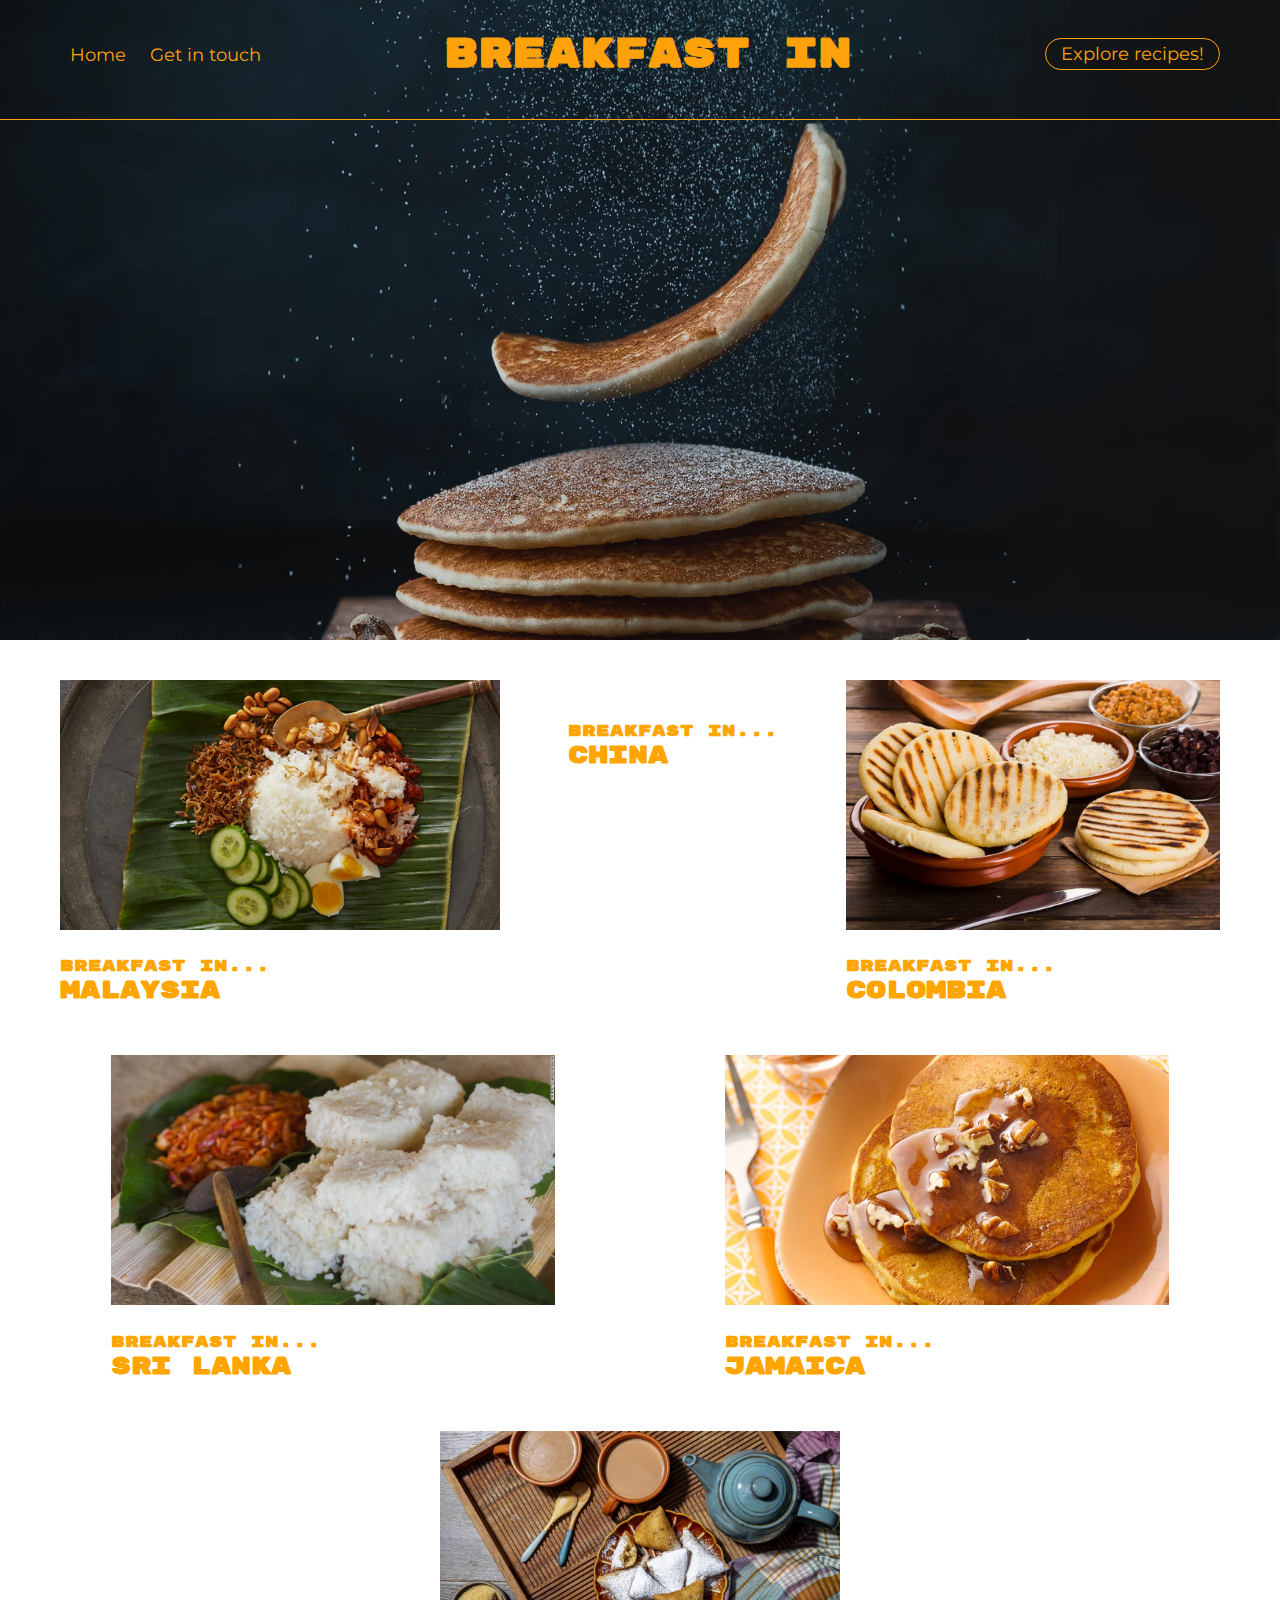
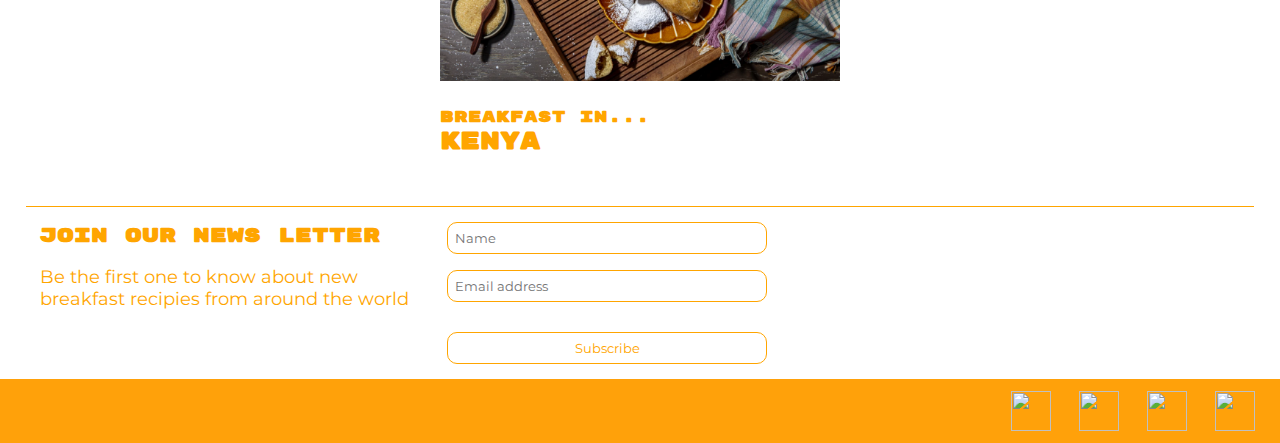
==== index.html @ 754f5e08 "Try index.html for publishing" ====
<!DOCTYPE html>
<html lang="en">
<head>
    <meta charset="UTF-8">
    <meta http-equiv="X-UA-Compatible" content="IE=edge">
    <meta name="viewport" content="width=device-width, initial-scale=1.0">
    <title>Breakfast in...</title>
    <link rel="stylesheet" href="./index.css/index.css">
    <link rel="stylesheet" href="./Breakfast-In-code 2/Breakfast-In/css/navbar.css">
    <link rel="preconnect" href="https://fonts.googleapis.com"> 
<link rel="preconnect" href="https://fonts.gstatic.com" crossorigin> 
<link href="https://fonts.googleapis.com/css2?family=Montserrat:wght@100;200;300;400&family=Rubik+Mono+One&display=swap" rel="stylesheet">
<script src="home.js"></script>
<link rel="stylesheet" href="https://cdnjs.cloudflare.com/ajax/libs/font-awesome/4.7.0/css/font-awesome.min.css">
</head>
<body>

    <!--HERO-->
    <div class="hero-image">
        <navbar>
            <div class="left-menu">
              <a href="Home.html"><p>Home</p></a>
              <a href="getintouch.html"><p>Get in touch</p></a>
            </div>
      
            <div class="right-menu">
              <a href="#pagejump"><p>Explore recipes!</p></a>
            </div>
      
            <h1>Breakfast in</h1>
      
          </navbar>

          <hr>
    </div>

    <!--BODY-->

    <div id='pagejump' class="receipe-grid">
        <div class="recipe-with-text">
            <img src="Breakfast-In-code 2/Breakfast-In/img/Malaysia-image.jpeg" alt="">
            <a href="Breakfast-In-code 2/Breakfast-In/html/Malaysia.html">
                <h4>Breakfast In...</h4>
                <h3>Malaysia</h3>
            </a>
        </div>
        <div class="recipe-with-text">
          <img src="../Breakfast-In.../Breakfast-In-code 2/Breakfast-In/img/Chinese-congee.jpeg" alt="">
          <a href="Breakfast-In-code 2/Breakfast-In/html/China.html">
            <h4>Breakfast In...</h4>
            <h3>China</h3>
        </a>
        </div>
        <div class="recipe-with-text">
            <img src="Breakfast-In-code 2/Breakfast-In/img/Colombia-image.jpeg" alt="">
            <a href="Breakfast-In-code 2/Breakfast-In/html/Columbia.html">
                <h4>Breakfast In...</h4>
                <h3>Colombia</h3>
            </a>
        </div>
        <div class="recipe-with-text">
            <img src="Breakfast-In-code 2/Breakfast-In/img/SriLanka-image.jpeg"alt="">
            <a href="Breakfast-In-code 2/Breakfast-In/html/SriLanka.html">
                <h4>Breakfast In...</h4>
                <h3>Sri Lanka</h3>
            </a>
        </div>
        <div class="recipe-with-text">
            <img src="Breakfast-In-code 2/Breakfast-In/img/Jamaica-image-2.jpeg" alt="">
            <a href="Breakfast-In-code 2/Breakfast-In/html/Jamaica.html">
                <h4>Breakfast In...</h4>
                <h3>Jamaica</h3>
            </a>

        </div>
        <div class="recipe-with-text">
            <img src="Breakfast-In-code 2/Breakfast-In/img/Kenya-image.png" alt="">
            <a href="Breakfast-In-code 2/Breakfast-In/html/Kenya.html">
                <h4>Breakfast In...</h4>
                <h3>Kenya</h3>
            </a>
        </div>
    </div>

    <!--NEWS LETTER-->

    <div class="flex-box">
    <div class="sign-up-text">
      <h2>Join Our News Letter</h2>
      <p>Be the first one to know about new breakfast recipies from around the world</p>
    </div>
  
  
    <form id="subscribe-form">
      <div class="container">
        <input type="text" id="nameTextBox" placeholder="Name" name="name" required>
        <br>
        <input type="text" id="addressTextBox" placeholder="Email address" name="mail" required>
      </div>
      <div class="container">
        <input type="submit" id="subscribeButton" value="Subscribe">
      </div>
    </form>
  </div>

    <!--SOCIALS-->

    <footer>
        <img src="../Breakfast-In.../Breakfast-In-code 2/Breakfast-In/img/social-icons-FB.png"/>
        <img src="../Breakfast-In.../Breakfast-In-code 2/Breakfast-In/img/social-icons-Instagram.png"/>
        <img src="../Breakfast-In.../Breakfast-In-code 2/Breakfast-In/img/social-icons-Twitter.png"/>
        <img src="../Breakfast-In.../Breakfast-In-code 2/Breakfast-In/img/social-icons-Youtube.png"/>
      </footer>

</body>
</html>
---- index.css/index.css ----
html {
	scroll-behavior: smooth;
  scroll-padding-top: 2.5rem;
}

body {
    margin: 0%;
    height: 100%;
}

hr{
  border-top: 1px solid #FFA10A;
  border-bottom: none;
  border-left: none;
  border-right: none;
}

.hero-image {
    background-image: url(../resources/dusted\ pancakes.webp);
    height: 40rem;
    background-position: center;
    background-repeat: no-repeat;
    background-size: cover;
    position: relative;
    margin-bottom: 2.5rem;
   
}
.nav {
    display: flex;
    justify-content: center;
    padding-top: 1rem;
    align-items: center;
    border-bottom: 1px solid orange;
}

.hero-image h1 {
    color: orange;
    font-family: 'Rubik Mono One', sans-serif;
    font-size: 1.5em;
    margin-left: 15rem;
    margin-right: 15rem;
}

h3{
  color: orange;
  text-decoration: none;
  font-family: Rubik Mono One;
  font-size: 24px;
  margin:0;
}


h4{
  color: orange;
  text-decoration: none;
  font-family: Rubik Mono One;
  font-size: 16px;
  margin-bottom: 0;
}

a{
  text-decoration: none;
}

.mini-menue a {
    color: orange;
    font-family: 'Montserrat', sans-serif;
    text-decoration: none;
    padding-left: 2rem;
    font-size: 10px;
}
.get-in-touch a {
    color: orange;
    text-decoration: none;
    font-family: 'Montserrat', sans-serif;
    border: 1px  solid orange;
    border-radius: 15px;
    padding: 0.3rem;
    font-size: 10px;
}

.recipe-with-text{
  margin-bottom: 50px;
}

.receipe-grid {
    display: flex;
    flex-wrap: wrap;
    justify-content: space-around;
    color: orange;
    font-family: 'Rubik Mono One', sans-serif;
    border-bottom: 1px orange solid;
    margin-left: 2%;
    margin-right: 2%;
}

.receipe-grid img {
    width: auto;
    height: 250px;
}
  
  /* Add some padding and a grey background color to containers */
  .container {
    padding: 7px;
    background-color: transparent;
  }
  
  /* Style the input elements and the submit button */
  input[type=text], input[type=submit] {
    width: 20rem;
    padding: 7px;
    margin: 8px 0;
    display: inline-block;
    box-sizing: border-box;
    color: orange;
    border: orange 1px solid;
    border-radius: 10px 10px 10px 10px;
    font-family: 'Montserrat', sans-serif;
  }
  
  /* Add margins to the checkbox */
  input[type=checkbox] {
    margin-top: 16px;
  }
  
  /* Style the submit button */
  input[type=submit] {
    background-color: transparent;
    color: orange;
    border: orange solid 1px;
  }
  
  input[type=submit]:hover {
    opacity: 0.8;
  }
  .flex-box {
      display: flex;
      color: orange;
  }
  .sign-up-text {
      width: 25rem;
      margin-left: 2.5rem;

  }
  .sign-up-text h2 {
    font-family: 'Rubik Mono One', sans-serif;
    font-size: 20px;
  }
  .sign-up-text p {
    font-family: 'Montserrat', sans-serif;
    font-size: 18px;
  }
  .social-bar {
      background-color: orange;
      width: 100%;
      height: 3.5rem;
      display: flex;
      align-items: center;
      justify-content: flex-end;
  }
  .fa {
    padding: 10px;
    font-size: 40px;
    width: 20px;
    text-align: center;
    text-decoration: none;
    border-radius: 50%;
    margin: 7px;
    background: white;
    color: orange;
  }
 
  footer{
    text-align: right;
    color:white;
    background-color:#FFA10A;
    padding-right: 1%;
  }
  
  footer img{
    display: inline-block;
    vertical-align: middle; 
    width: 40px;
    height: 40px;
    border: none;
    padding: 0;
    margin: 12px;
  }
---- Breakfast-In-code 2/Breakfast-In/css/navbar.css ----
navbar {
    text-align: center;
    line-height: 50px;
    margin-top: 30px;
    margin-bottom: 30px;
    display: inline-block;
    width: 100%;
}

navbar h1{
    font-family: Rubik Mono One !important;
    font-size: 40px !important;
    margin: 0;
}

navbar a{
    display: inline-block;
    color:#FFA10A;
    text-decoration: none;
}

navbar p{
    font-size: 18px !important;
    font-family: Montserrat !important;
    line-height: 50px !important;
    margin: 0 !important;
}

.left-menu{
    vertical-align: top;
    float: left;
    margin-left: 50px;
    line-height: 50px;
}

.left-menu a{
    margin-left: 20px !important;
}

.right-menu{
    vertical-align: top;
    float: right;
    margin-right: 50px;
    padding: 0 10px 0 10px;
    line-height: 50px;
}

.right-menu p{
    line-height: 20px !important;
    border: 1px solid #FFA10A !important;
    border-radius: 30px !important;
    padding: 5px 15px 5px 15px !important;
}

navbar h1{
    color:#FFA10A !important;
}

header {
    border: 50px;
    border-width: 10px;
    background-color: #FFA10A;
    font-family:  Rubik Mono One;
    margin:  10px;
    border: 15px
}
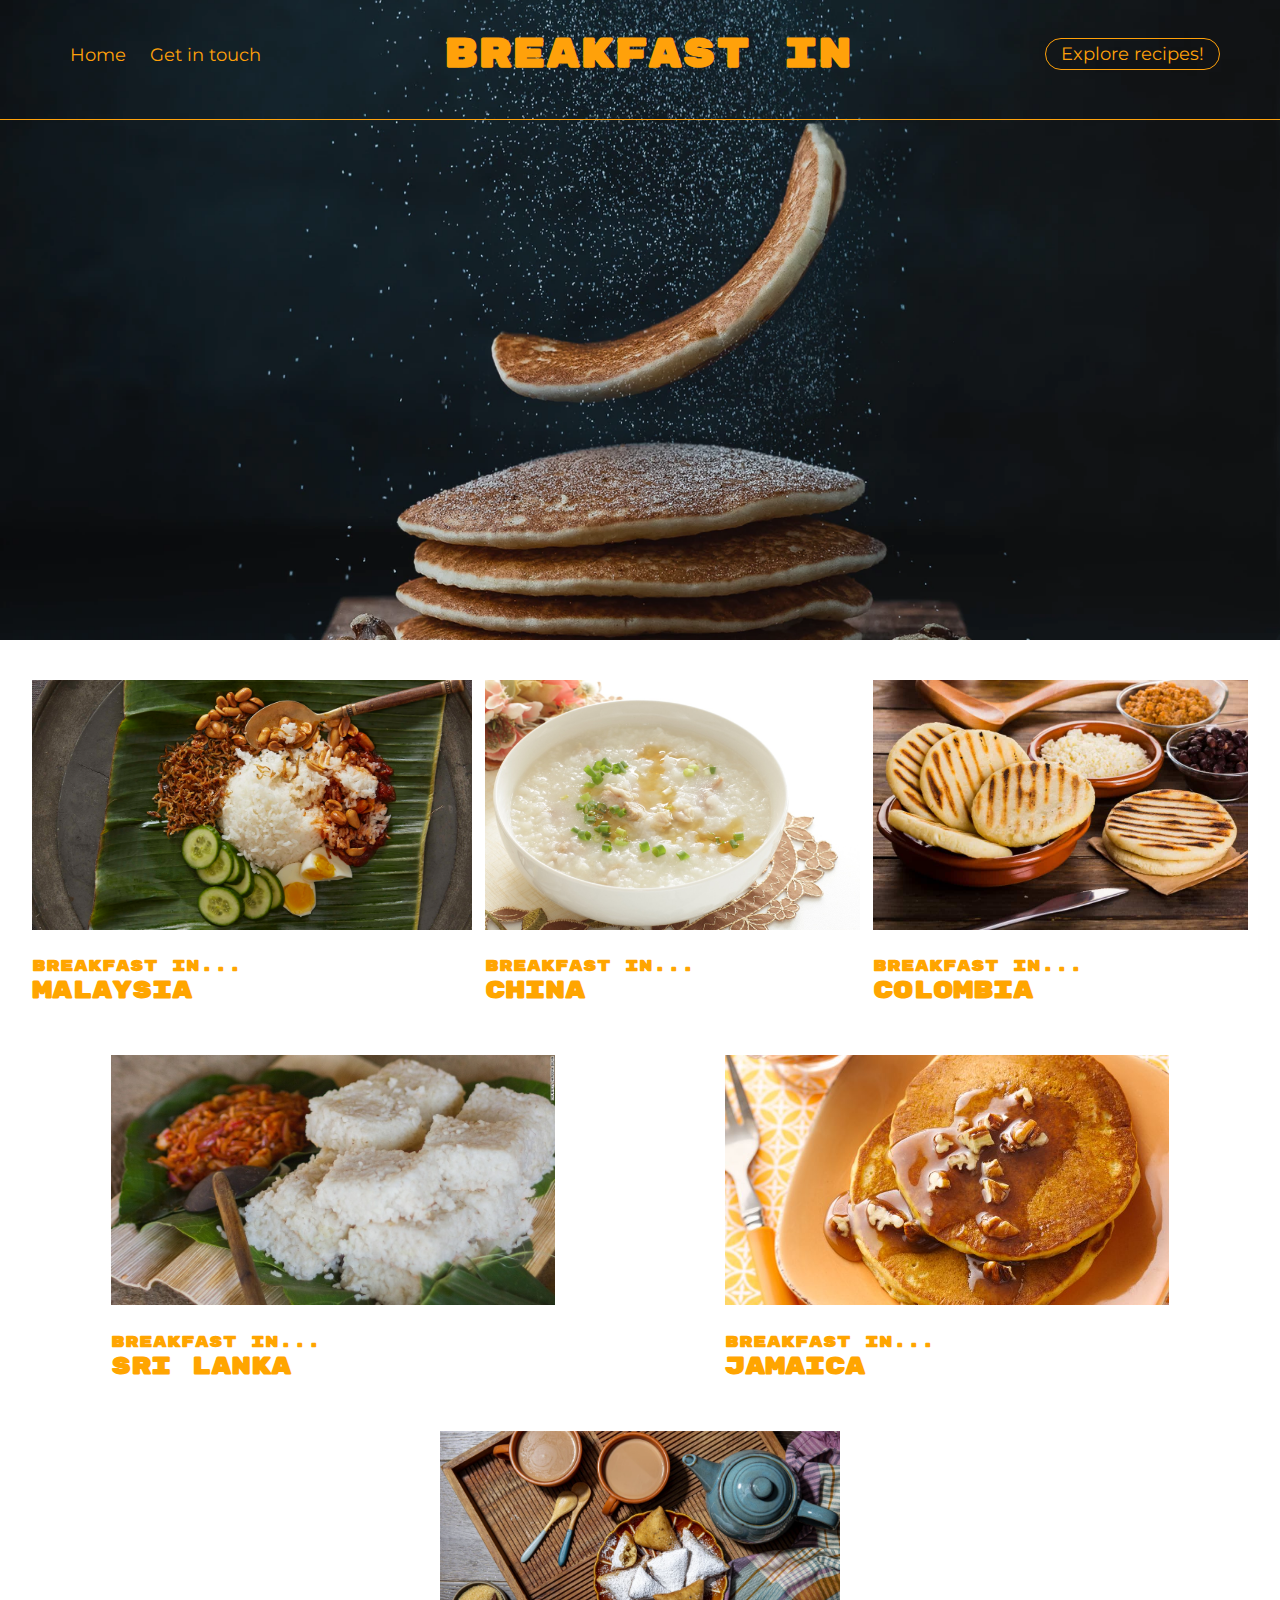
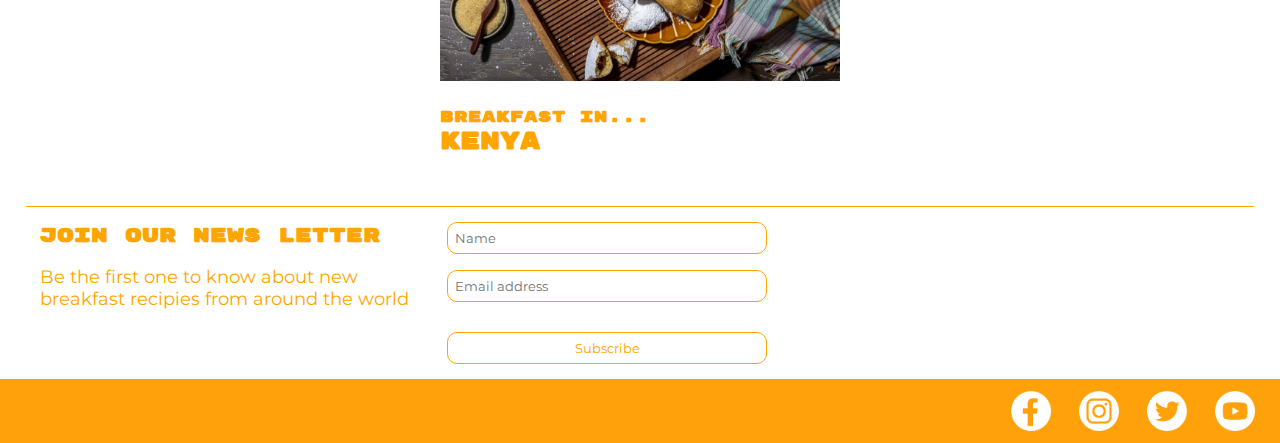
==== commit b82ffe0c: "Fix image paths" ====
--- a/index.html
+++ b/index.html
@@ -19,7 +19,7 @@
     <div class="hero-image">
         <navbar>
             <div class="left-menu">
-              <a href="Home.html"><p>Home</p></a>
+              <a href="index.html"><p>Home</p></a>
               <a href="getintouch.html"><p>Get in touch</p></a>
             </div>
       
@@ -45,7 +45,7 @@
             </a>
         </div>
         <div class="recipe-with-text">
-          <img src="../Breakfast-In.../Breakfast-In-code 2/Breakfast-In/img/Chinese-congee.jpeg" alt="">
+          <img src="Breakfast-In-code 2/Breakfast-In/img/Chinese-congee.jpeg" alt="">
           <a href="Breakfast-In-code 2/Breakfast-In/html/China.html">
             <h4>Breakfast In...</h4>
             <h3>China</h3>
@@ -106,11 +106,11 @@
     <!--SOCIALS-->
 
     <footer>
-        <img src="../Breakfast-In.../Breakfast-In-code 2/Breakfast-In/img/social-icons-FB.png"/>
-        <img src="../Breakfast-In.../Breakfast-In-code 2/Breakfast-In/img/social-icons-Instagram.png"/>
-        <img src="../Breakfast-In.../Breakfast-In-code 2/Breakfast-In/img/social-icons-Twitter.png"/>
-        <img src="../Breakfast-In.../Breakfast-In-code 2/Breakfast-In/img/social-icons-Youtube.png"/>
-      </footer>
+      <img src="Breakfast-In-code 2/Breakfast-In/img/social-icons-FB.png"/>
+      <img src="Breakfast-In-code 2/Breakfast-In/img/social-icons-Instagram.png"/>
+      <img src="Breakfast-In-code 2/Breakfast-In/img/social-icons-Twitter.png"/>
+      <img src="Breakfast-In-code 2/Breakfast-In/img/social-icons-Youtube.png"/>
+    </footer>
 
 </body>
 </html>